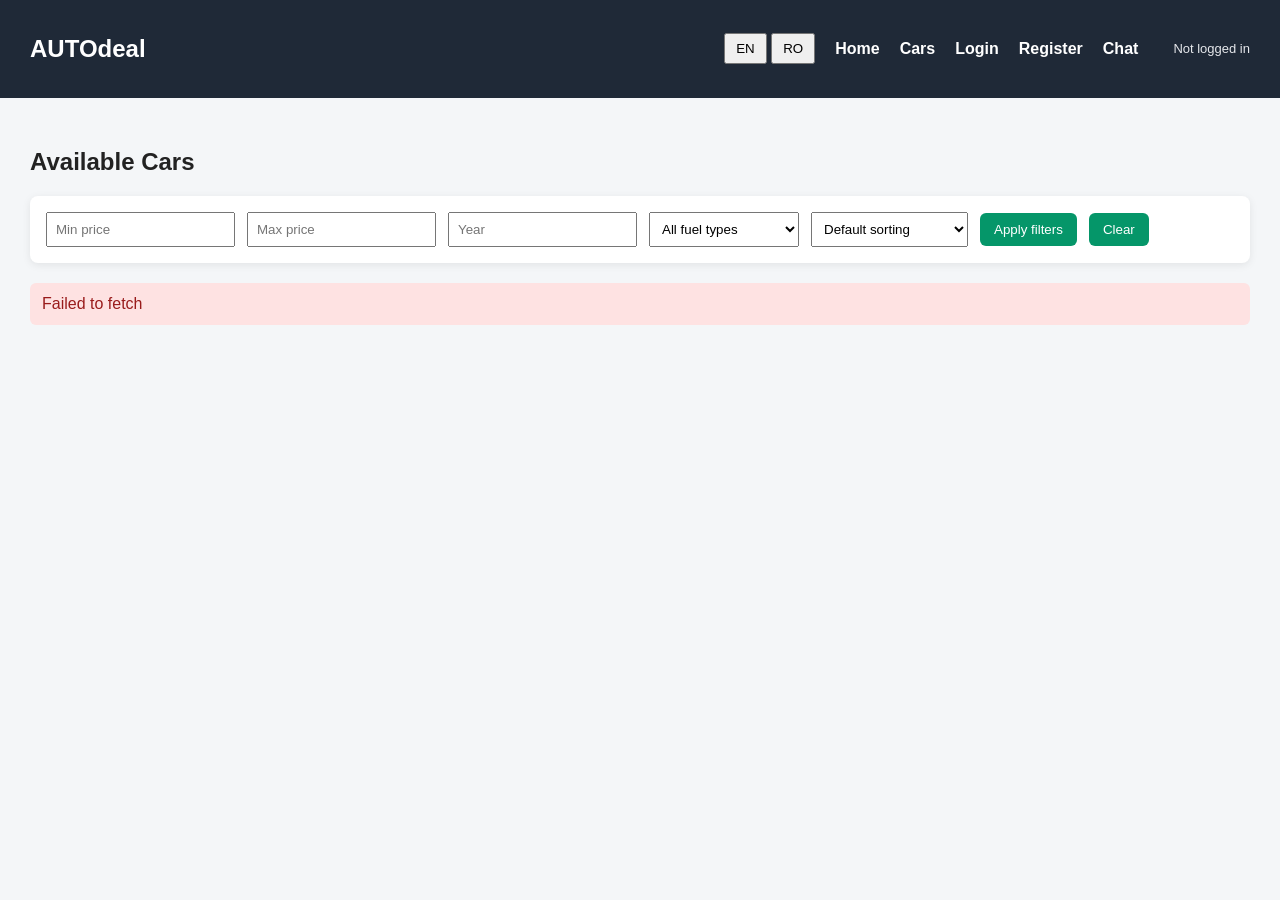
==== frontend/cars.html @ f8fce921 "Implement assignment 4 core client-server features" ====
<!DOCTYPE html>
<html lang="en">
<head>
    <meta charset="UTF-8">
    <title>AUTOdeal - Cars</title>
    <link rel="stylesheet" href="css/style.css">
</head>
<body>

<nav>
    <h1>AUTOdeal</h1>

    <div>
        <button onclick="setLanguage('en')">EN</button>
        <button onclick="setLanguage('ro')">RO</button>
    </div>

    <a href="index.html" data-i18n="home">Home</a>
    <a href="cars.html" data-i18n="cars">Cars</a>
    <a href="create-car.html">Create Car</a>
    <a href="login.html" data-i18n="login">Login</a>
    <a href="register.html" data-i18n="register">Register</a>
    <a href="chat.html" data-i18n="chat">Chat</a>
</nav>

<main>
    <h2 data-i18n="availableCars">Available Cars</h2>

    <div class="filters">
        <input type="number" id="minPrice" placeholder="Min price">
        <input type="number" id="maxPrice" placeholder="Max price">
        <input type="number" id="year" placeholder="Year">

        <select id="fuelType">
            <option value="">All fuel types</option>
            <option value="PETROL">Petrol</option>
            <option value="DIESEL">Diesel</option>
            <option value="HYBRID">Hybrid</option>
            <option value="ELECTRIC">Electric</option>
        </select>

        <select id="sortBy">
            <option value="">Default sorting</option>
            <option value="priceAsc">Price ascending</option>
            <option value="priceDesc">Price descending</option>
            <option value="yearAsc">Year ascending</option>
            <option value="yearDesc">Year descending</option>
            <option value="mileageAsc">Mileage ascending</option>
            <option value="mileageDesc">Mileage descending</option>
        </select>

        <button onclick="loadCars()">Apply filters</button>
        <button onclick="clearFilters()">Clear</button>
        <div id="exportButtons" class="export-buttons">
            <button onclick="exportCars('json')">Download JSON</button>
            <button onclick="exportCars('csv')">Download CSV</button>
            <button onclick="exportCars('xml')">Download XML</button>
        </div>
    </div>

    <div id="message"></div>

    <div id="carsContainer"></div>
</main>

<script src="js/api.js"></script>
<script src="js/i18n.js"></script>
<script src="js/navbar.js"></script>
<script src="js/cars.js"></script>

</body>
</html>
---- frontend/css/style.css ----
body {
    margin: 0;
    font-family: Arial, sans-serif;
    background: #f4f6f8;
    color: #222;
}

nav {
    background: #1f2937;
    color: white;
    padding: 15px 30px;
    display: flex;
    gap: 20px;
    align-items: center;
}

nav h1 {
    margin-right: auto;
}

nav a {
    color: white;
    text-decoration: none;
    font-weight: bold;
}

nav button {
    padding: 6px 10px;
    cursor: pointer;
}

main {
    padding: 30px;
}

.card {
    background: white;
    padding: 16px;
    margin: 12px 0;
    border-radius: 8px;
    box-shadow: 0 2px 8px rgba(0,0,0,0.1);
}

.error {
    background: #fee2e2;
    color: #991b1b;
    padding: 12px;
    border-radius: 6px;
    margin-bottom: 15px;
}

#carsContainer {
    display: grid;
    grid-template-columns: repeat(auto-fill, minmax(280px, 1fr));
    gap: 16px;
}

.filters {
    background: white;
    padding: 16px;
    margin-bottom: 20px;
    border-radius: 8px;
    display: flex;
    gap: 12px;
    flex-wrap: wrap;
    align-items: center;
    box-shadow: 0 2px 8px rgba(0,0,0,0.08);
}

.filters input,
.filters select {
    padding: 8px;
    min-width: 150px;
}

.filters button {
    padding: 9px 14px;
    cursor: pointer;
}

.form-card {
    background: white;
    padding: 20px;
    border-radius: 8px;
    max-width: 420px;
    box-shadow: 0 2px 8px rgba(0,0,0,0.08);
    display: flex;
    flex-direction: column;
    gap: 8px;
}

.form-card input,
.form-card select {
    padding: 9px;
    margin-bottom: 8px;
}

.form-card button {
    margin-top: 8px;
    padding: 10px;
}

.success {
    background: #dcfce7;
    color: #166534;
    padding: 12px;
    border-radius: 6px;
    margin-bottom: 15px;
}

.chat-container {
    background: white;
    padding: 20px;
    border-radius: 8px;
    max-width: 700px;
    box-shadow: 0 2px 8px rgba(0,0,0,0.08);
}

.chat-messages {
    height: 350px;
    overflow-y: auto;
    border: 1px solid #ddd;
    padding: 12px;
    margin-bottom: 12px;
    background: #f9fafb;
}

.chat-message {
    background: #e5e7eb;
    padding: 10px;
    margin-bottom: 10px;
    border-radius: 6px;
}

.chat-message p {
    margin: 6px 0 0 0;
}

.chat-time {
    font-size: 12px;
    color: #555;
    margin-left: 8px;
}

.chat-form {
    display: flex;
    gap: 10px;
}

.chat-form input {
    flex: 1;
    padding: 10px;
}

.chat-form button {
    padding: 10px 18px;
}

.hint {
    color: #555;
    margin-top: 12px;
}

.danger-button {
    background: #dc2626;
    color: white;
    border: none;
    padding: 9px 14px;
    border-radius: 6px;
    cursor: pointer;
    margin-top: 10px;
}

.danger-button:hover {
    background: #991b1b;
}

.secondary-button {
    display: inline-block;
    background: #2563eb;
    color: white;
    border: none;
    padding: 9px 14px;
    border-radius: 6px;
    cursor: pointer;
    margin-top: 10px;
    text-decoration: none;
}

.secondary-button:hover {
    background: #1d4ed8;
}

.card-actions {
    display: flex;
    gap: 10px;
    align-items: center;
}

.auth-box {
    display: flex;
    align-items: center;
    gap: 10px;
    margin-left: 15px;
}

.logged-user {
    font-size: 13px;
    color: #e5e7eb;
}

.auth-box button {
    background: #ef4444;
    color: white;
    border: none;
    padding: 7px 12px;
    border-radius: 6px;
    cursor: pointer;
}

.auth-box button:hover {
    background: #b91c1c;
}

.hero {
    background: white;
    padding: 50px;
    border-radius: 12px;
    box-shadow: 0 2px 10px rgba(0,0,0,0.08);
    margin-bottom: 25px;
}

.hero-content h2 {
    font-size: 36px;
    margin-bottom: 12px;
}

.hero-content p {
    font-size: 18px;
    max-width: 650px;
}

.hero-actions {
    display: flex;
    gap: 12px;
    margin-top: 20px;
}

.info-grid {
    display: grid;
    grid-template-columns: repeat(auto-fit, minmax(220px, 1fr));
    gap: 18px;
}

.info-card {
    background: white;
    padding: 20px;
    border-radius: 10px;
    box-shadow: 0 2px 8px rgba(0,0,0,0.08);
}

.contact-box {
    margin-top: 10px;
}

.hidden-contact {
    background: #fef3c7;
    color: #92400e;
    padding: 10px;
    border-radius: 6px;
}

.seller-contact {
    background: #e0f2fe;
    color: #075985;
    padding: 10px;
    border-radius: 6px;
}

.filters button:nth-last-child(-n+3) {
    background: #059669;
    color: white;
    border: none;
    border-radius: 6px;
}

.filters button:nth-last-child(-n+3):hover {
    background: #047857;
}
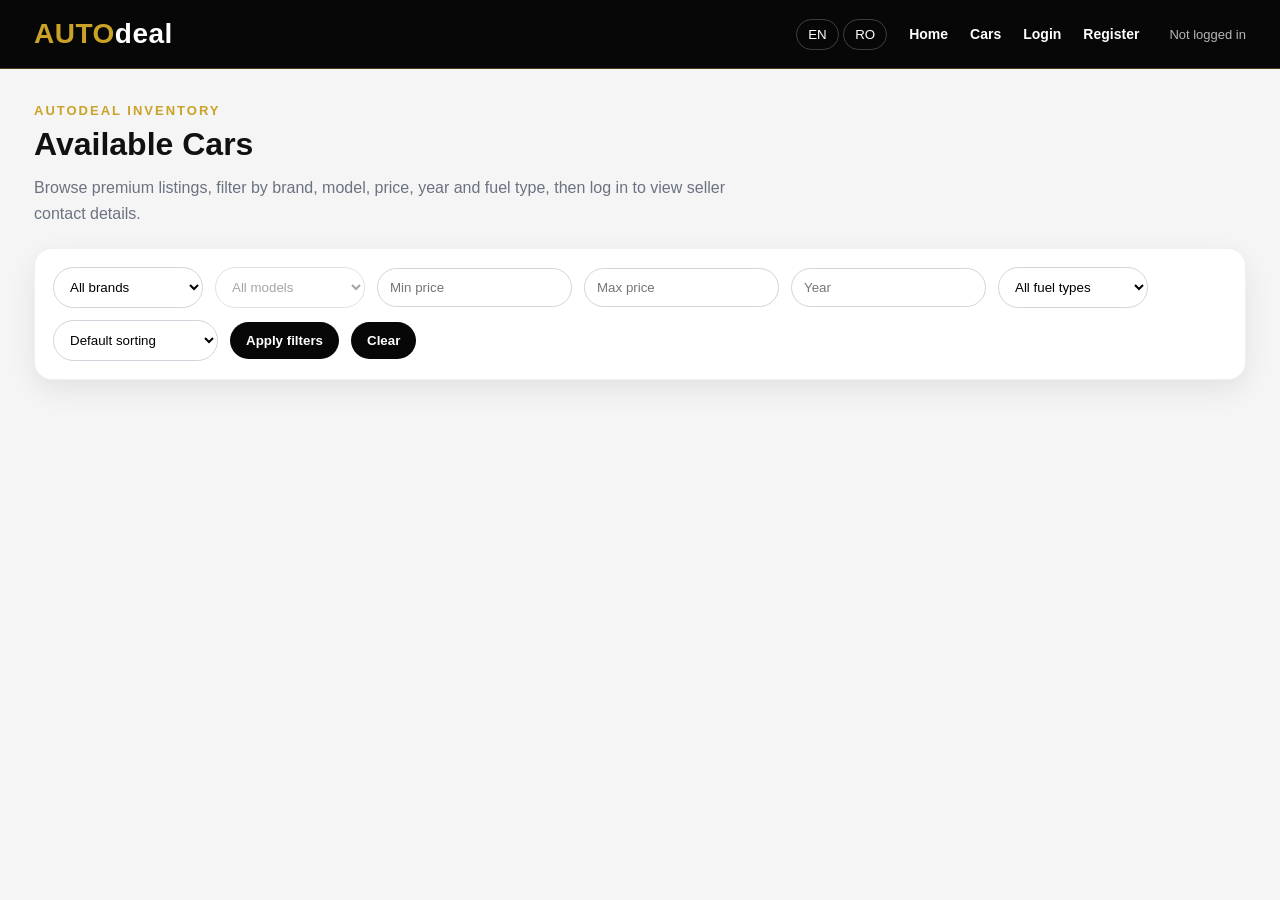
==== commit efd681d2: "Finalize assignment 4 client-server features and UI" ====
--- a/frontend/cars.html
+++ b/frontend/cars.html
@@ -8,7 +8,9 @@
 <body>
 
 <nav>
-    <h1>AUTOdeal</h1>
+    <a href="index.html" class="logo-link">
+        <span class="logo-auto">AUTO</span><span class="logo-deal">deal</span>
+    </a>
 
     <div>
         <button onclick="setLanguage('en')">EN</button>
@@ -24,9 +26,35 @@
 </nav>
 
 <main>
-    <h2 data-i18n="availableCars">Available Cars</h2>
+    <section class="page-header page-header-split">
+        <div>
+            <p class="page-eyebrow">AUTOdeal inventory</p>
+            <h2 class="page-title" data-i18n="availableCars">Available Cars</h2>
+            <p class="page-description">
+                Browse premium listings, filter by brand, model, price, year and fuel type, then log in to view seller contact details.
+            </p>
+        </div>
 
-    <div class="filters">
+        <details id="exportButtons" class="export-panel">
+            <summary>Export data</summary>
+
+            <div class="export-menu">
+                <button onclick="exportCars('json')" type="button">Export as JSON</button>
+                <button onclick="exportCars('csv')" type="button">Export as CSV</button>
+                <button onclick="exportCars('xml')" type="button">Export as XML</button>
+            </div>
+        </details>
+    </section>
+
+    <section class="filters">
+        <select id="brandFilter">
+            <option value="">All brands</option>
+        </select>
+
+        <select id="modelFilter" disabled>
+            <option value="">All models</option>
+        </select>
+
         <input type="number" id="minPrice" placeholder="Min price">
         <input type="number" id="maxPrice" placeholder="Max price">
         <input type="number" id="year" placeholder="Year">
@@ -51,16 +79,11 @@
 
         <button onclick="loadCars()">Apply filters</button>
         <button onclick="clearFilters()">Clear</button>
-        <div id="exportButtons" class="export-buttons">
-            <button onclick="exportCars('json')">Download JSON</button>
-            <button onclick="exportCars('csv')">Download CSV</button>
-            <button onclick="exportCars('xml')">Download XML</button>
-        </div>
-    </div>
+    </section>
 
     <div id="message"></div>
 
-    <div id="carsContainer"></div>
+    <section id="carsContainer"></section>
 </main>
 
 <script src="js/api.js"></script>
--- a/frontend/css/style.css
+++ b/frontend/css/style.css
@@ -1,144 +1,498 @@
+:root {
+    --black: #070707;
+    --dark: #111111;
+    --dark-soft: #1a1a1a;
+    --gold: #c9a227;
+    --gold-light: #e0c15c;
+    --white: #ffffff;
+    --off-white: #f5f5f5;
+    --muted: #b5b5b5;
+    --gray: #6b7280;
+    --danger: #dc2626;
+    --danger-dark: #991b1b;
+    --success-bg: #ecfdf3;
+    --success-text: #166534;
+    --error-bg: #fef2f2;
+    --error-text: #991b1b;
+    --border: rgba(255, 255, 255, 0.12);
+    --shadow: 0 18px 45px rgba(0, 0, 0, 0.18);
+}
+
+* {
+    box-sizing: border-box;
+}
+
 body {
     margin: 0;
-    font-family: Arial, sans-serif;
-    background: #f4f6f8;
-    color: #222;
-}
+    font-family: Arial, Helvetica, sans-serif;
+    background: var(--off-white);
+    color: var(--dark);
+}
+
+/* NAVBAR */
 
 nav {
-    background: #1f2937;
-    color: white;
-    padding: 15px 30px;
-    display: flex;
-    gap: 20px;
+    background: var(--black);
+    color: var(--white);
+    padding: 18px 34px;
+    display: flex;
     align-items: center;
-}
-
-nav h1 {
+    gap: 22px;
+    border-bottom: 1px solid rgba(201, 162, 39, 0.35);
+    position: sticky;
+    top: 0;
+    z-index: 50;
+}
+
+.logo-link {
     margin-right: auto;
+    text-decoration: none;
+    font-size: 28px;
+    letter-spacing: 0.5px;
+    font-weight: 800;
+    display: inline-block;
+    transition: transform 0.2s ease, opacity 0.2s ease;
+}
+
+.logo-link:hover {
+    transform: scale(1.06);
+    opacity: 0.92;
+}
+
+.logo-auto {
+    color: var(--gold);
+}
+
+.logo-deal {
+    color: var(--white);
 }
 
 nav a {
-    color: white;
+    color: var(--white);
     text-decoration: none;
-    font-weight: bold;
+    font-weight: 600;
+    font-size: 14px;
+    transition: color 0.2s ease;
+}
+
+nav a:hover {
+    color: var(--gold-light);
 }
 
 nav button {
-    padding: 6px 10px;
+    background: transparent;
+    color: var(--white);
+    border: 1px solid rgba(255, 255, 255, 0.22);
+    padding: 7px 11px;
+    border-radius: 999px;
     cursor: pointer;
-}
+    transition: all 0.2s ease;
+}
+
+nav button:hover {
+    border-color: var(--gold);
+    color: var(--gold-light);
+}
+
+.auth-box {
+    display: flex;
+    align-items: center;
+    gap: 10px;
+    margin-left: 8px;
+}
+
+.logged-user {
+    font-size: 13px;
+    color: var(--muted);
+    white-space: nowrap;
+}
+
+.auth-box button {
+    background: var(--gold);
+    color: var(--black);
+    border: none;
+    padding: 8px 13px;
+    border-radius: 999px;
+    font-weight: 700;
+}
+
+.auth-box button:hover {
+    background: var(--gold-light);
+    color: var(--black);
+}
+
+/* LAYOUT */
 
 main {
-    padding: 30px;
-}
-
-.card {
-    background: white;
-    padding: 16px;
-    margin: 12px 0;
-    border-radius: 8px;
-    box-shadow: 0 2px 8px rgba(0,0,0,0.1);
-}
-
-.error {
-    background: #fee2e2;
-    color: #991b1b;
-    padding: 12px;
-    border-radius: 6px;
-    margin-bottom: 15px;
-}
-
-#carsContainer {
+    padding: 34px;
+    max-width: 1280px;
+    margin: 0 auto;
+}
+
+.page-title {
+    font-size: 32px;
+    margin: 0 0 20px 0;
+    color: var(--dark);
+}
+
+.button,
+.secondary-button,
+.danger-button {
+    display: inline-block;
+    border: none;
+    padding: 11px 18px;
+    border-radius: 999px;
+    cursor: pointer;
+    font-weight: 700;
+    text-decoration: none;
+    transition: all 0.2s ease;
+}
+
+.button {
+    background: var(--gold);
+    color: var(--black);
+}
+
+.button:hover {
+    background: var(--gold-light);
+    transform: translateY(-1px);
+}
+
+.secondary-button {
+    background: var(--black);
+    color: var(--white);
+}
+
+.secondary-button:hover {
+    background: var(--dark-soft);
+    color: var(--gold-light);
+    transform: translateY(-1px);
+}
+
+.danger-button {
+    background: var(--danger);
+    color: var(--white);
+}
+
+.danger-button:hover {
+    background: var(--danger-dark);
+}
+
+/* HOME PAGE */
+
+.hero {
+    min-height: 520px;
+    background:
+            linear-gradient(110deg, rgba(0, 0, 0, 0.92), rgba(0, 0, 0, 0.72)),
+            radial-gradient(circle at top right, rgba(201, 162, 39, 0.35), transparent 35%);
+    border-radius: 24px;
+    box-shadow: var(--shadow);
+    padding: 70px;
+    display: flex;
+    align-items: center;
+    color: var(--white);
+    overflow: hidden;
+    position: relative;
+}
+
+.hero::after {
+    content: "";
+    position: absolute;
+    width: 420px;
+    height: 420px;
+    border: 1px solid rgba(201, 162, 39, 0.22);
+    border-radius: 50%;
+    right: -120px;
+    bottom: -160px;
+}
+
+.hero-content {
+    max-width: 720px;
+    position: relative;
+    z-index: 2;
+}
+
+.hero-eyebrow {
+    color: var(--gold-light);
+    text-transform: uppercase;
+    font-size: 13px;
+    font-weight: 800;
+    letter-spacing: 2px;
+    margin-bottom: 18px;
+}
+
+.hero-content h2 {
+    font-size: 56px;
+    line-height: 1.05;
+    margin: 0 0 20px 0;
+}
+
+.hero-content p {
+    font-size: 19px;
+    line-height: 1.7;
+    color: #d4d4d4;
+    margin: 0;
+}
+
+.hero-actions {
+    display: flex;
+    gap: 14px;
+    margin-top: 30px;
+    flex-wrap: wrap;
+}
+
+.hero-actions .secondary-button {
+    background: transparent;
+    border: 1px solid rgba(255, 255, 255, 0.25);
+}
+
+.hero-actions .secondary-button:hover {
+    border-color: var(--gold);
+    background: rgba(255, 255, 255, 0.05);
+}
+
+.info-grid {
     display: grid;
-    grid-template-columns: repeat(auto-fill, minmax(280px, 1fr));
-    gap: 16px;
-}
+    grid-template-columns: repeat(3, 1fr);
+    gap: 22px;
+    margin-top: 28px;
+}
+
+.info-card {
+    background: var(--white);
+    padding: 28px;
+    border-radius: 18px;
+    box-shadow: 0 10px 28px rgba(0, 0, 0, 0.08);
+    border: 1px solid rgba(0, 0, 0, 0.06);
+}
+
+.info-card h3 {
+    margin: 0 0 10px 0;
+    font-size: 21px;
+}
+
+.info-card p {
+    margin: 0;
+    color: var(--gray);
+    line-height: 1.6;
+}
+
+.gold-line {
+    width: 46px;
+    height: 3px;
+    background: var(--gold);
+    border-radius: 999px;
+    margin-bottom: 16px;
+}
+
+/* CARS PAGE */
 
 .filters {
-    background: white;
-    padding: 16px;
-    margin-bottom: 20px;
-    border-radius: 8px;
+    background: var(--white);
+    padding: 18px;
+    margin-bottom: 24px;
+    border-radius: 18px;
     display: flex;
     gap: 12px;
     flex-wrap: wrap;
     align-items: center;
-    box-shadow: 0 2px 8px rgba(0,0,0,0.08);
+    box-shadow: 0 10px 28px rgba(0, 0, 0, 0.08);
+    border: 1px solid rgba(0, 0, 0, 0.06);
 }
 
 .filters input,
 .filters select {
-    padding: 8px;
+    padding: 11px 12px;
     min-width: 150px;
+    border: 1px solid #d1d5db;
+    border-radius: 999px;
+    background: var(--white);
 }
 
 .filters button {
-    padding: 9px 14px;
+    background: var(--black);
+    color: var(--white);
+    border: none;
+    padding: 11px 16px;
+    border-radius: 999px;
     cursor: pointer;
-}
+    font-weight: 700;
+}
+
+.filters button:hover {
+    color: var(--gold-light);
+}
+
+.export-buttons {
+    display: flex;
+    gap: 10px;
+    flex-wrap: wrap;
+}
+
+.export-buttons button {
+    background: var(--gold);
+    color: var(--black);
+}
+
+.export-buttons button:hover {
+    background: var(--gold-light);
+    color: var(--black);
+}
+
+#carsContainer {
+    display: grid;
+    grid-template-columns: repeat(auto-fill, minmax(295px, 1fr));
+    gap: 20px;
+}
+
+.card {
+    background: var(--white);
+    padding: 22px;
+    border-radius: 18px;
+    box-shadow: 0 10px 28px rgba(0, 0, 0, 0.08);
+    border: 1px solid rgba(0, 0, 0, 0.06);
+    transition: transform 0.2s ease, box-shadow 0.2s ease;
+}
+
+.card:hover {
+    transform: translateY(-3px);
+    box-shadow: 0 16px 38px rgba(0, 0, 0, 0.12);
+}
+
+.card h3 {
+    margin: 0 0 14px 0;
+    font-size: 23px;
+}
+
+.card p {
+    margin: 7px 0;
+    color: #333;
+}
+
+.card strong {
+    color: var(--black);
+}
+
+.card-actions {
+    display: flex;
+    gap: 10px;
+    align-items: center;
+    margin-top: 14px;
+}
+
+.contact-box {
+    margin-top: 14px;
+}
+
+.hidden-contact {
+    background: #fffbeb;
+    color: #92400e;
+    padding: 12px;
+    border-radius: 12px;
+    border: 1px solid #fde68a;
+}
+
+.seller-contact {
+    background: #f8fafc;
+    color: var(--dark);
+    padding: 12px;
+    border-radius: 12px;
+    border-left: 4px solid var(--gold);
+}
+
+/* FORMS */
 
 .form-card {
-    background: white;
-    padding: 20px;
-    border-radius: 8px;
-    max-width: 420px;
-    box-shadow: 0 2px 8px rgba(0,0,0,0.08);
+    background: var(--white);
+    padding: 28px;
+    border-radius: 20px;
+    max-width: 460px;
+    box-shadow: 0 12px 34px rgba(0, 0, 0, 0.09);
     display: flex;
     flex-direction: column;
-    gap: 8px;
+    gap: 9px;
+    border: 1px solid rgba(0, 0, 0, 0.06);
+}
+
+.form-card label {
+    font-weight: 700;
+    font-size: 14px;
 }
 
 .form-card input,
 .form-card select {
-    padding: 9px;
+    padding: 12px;
+    border: 1px solid #d1d5db;
+    border-radius: 12px;
     margin-bottom: 8px;
 }
 
+.form-card input:focus,
+.form-card select:focus,
+.filters input:focus,
+.filters select:focus {
+    outline: none;
+    border-color: var(--gold);
+    box-shadow: 0 0 0 3px rgba(201, 162, 39, 0.18);
+}
+
 .form-card button {
-    margin-top: 8px;
-    padding: 10px;
-}
-
-.success {
-    background: #dcfce7;
-    color: #166534;
+    margin-top: 10px;
     padding: 12px;
-    border-radius: 6px;
-    margin-bottom: 15px;
-}
+    background: var(--gold);
+    color: var(--black);
+    border: none;
+    border-radius: 999px;
+    font-weight: 800;
+    cursor: pointer;
+}
+
+.form-card button:hover {
+    background: var(--gold-light);
+}
+
+.hint {
+    color: var(--gray);
+    margin-top: 14px;
+}
+
+/* CHAT */
 
 .chat-container {
-    background: white;
-    padding: 20px;
-    border-radius: 8px;
-    max-width: 700px;
-    box-shadow: 0 2px 8px rgba(0,0,0,0.08);
+    background: var(--white);
+    padding: 22px;
+    border-radius: 20px;
+    max-width: 760px;
+    box-shadow: 0 12px 34px rgba(0, 0, 0, 0.09);
+    border: 1px solid rgba(0, 0, 0, 0.06);
 }
 
 .chat-messages {
-    height: 350px;
+    height: 360px;
     overflow-y: auto;
-    border: 1px solid #ddd;
+    border: 1px solid #e5e7eb;
+    padding: 14px;
+    margin-bottom: 14px;
+    background: #fafafa;
+    border-radius: 14px;
+}
+
+.chat-message {
+    background: var(--black);
+    color: var(--white);
     padding: 12px;
-    margin-bottom: 12px;
-    background: #f9fafb;
-}
-
-.chat-message {
-    background: #e5e7eb;
-    padding: 10px;
     margin-bottom: 10px;
-    border-radius: 6px;
+    border-radius: 14px;
 }
 
 .chat-message p {
-    margin: 6px 0 0 0;
+    margin: 7px 0 0 0;
+    color: #e5e5e5;
 }
 
 .chat-time {
     font-size: 12px;
-    color: #555;
+    color: var(--gold-light);
     margin-left: 8px;
 }
 
@@ -149,141 +503,707 @@
 
 .chat-form input {
     flex: 1;
-    padding: 10px;
+    padding: 12px;
+    border: 1px solid #d1d5db;
+    border-radius: 999px;
 }
 
 .chat-form button {
-    padding: 10px 18px;
-}
-
-.hint {
-    color: #555;
+    padding: 12px 20px;
+    border-radius: 999px;
+    border: none;
+    background: var(--gold);
+    color: var(--black);
+    font-weight: 800;
+}
+
+/* MESSAGES */
+
+.error {
+    background: var(--error-bg);
+    color: var(--error-text);
+    padding: 13px 15px;
+    border-radius: 12px;
+    margin-bottom: 16px;
+    border: 1px solid #fecaca;
+}
+
+.success {
+    background: var(--success-bg);
+    color: var(--success-text);
+    padding: 13px 15px;
+    border-radius: 12px;
+    margin-bottom: 16px;
+    border: 1px solid #bbf7d0;
+}
+
+/* RESPONSIVE */
+
+@media (max-width: 900px) {
+    nav {
+        flex-wrap: wrap;
+        padding: 16px 22px;
+    }
+
+    nav h1 {
+        width: 100%;
+    }
+
+    .hero {
+        padding: 40px 28px;
+        min-height: auto;
+    }
+
+    .hero-content h2 {
+        font-size: 40px;
+    }
+
+    .info-grid {
+        grid-template-columns: 1fr;
+    }
+
+    main {
+        padding: 22px;
+    }
+}
+
+.page-header {
+    margin-bottom: 22px;
+}
+
+.page-eyebrow {
+    color: var(--gold);
+    text-transform: uppercase;
+    font-size: 13px;
+    font-weight: 800;
+    letter-spacing: 2px;
+    margin: 0 0 8px 0;
+}
+
+.page-description {
+    color: var(--gray);
+    max-width: 720px;
+    line-height: 1.6;
+    margin: -8px 0 0 0;
+}
+
+.page-header-split {
+    display: flex;
+    justify-content: space-between;
+    align-items: flex-start;
+    gap: 24px;
+}
+
+.export-panel {
+    position: relative;
+    min-width: 170px;
+    width: 170px;
+    background: transparent;
+    color: var(--white);
+    border: none;
+    padding: 0;
+    box-shadow: none;
+}
+
+.export-panel summary {
+    list-style: none;
+    cursor: pointer;
+    background: var(--gold);
+    color: var(--black);
+    padding: 12px 18px;
+    border-radius: 999px;
+    font-weight: 800;
+    text-align: center;
+    user-select: none;
+    box-shadow: 0 10px 24px rgba(0, 0, 0, 0.12);
+}
+
+.export-panel summary::-webkit-details-marker {
+    display: none;
+}
+
+.export-panel summary::after {
+    content: " ▾";
+}
+
+.export-panel[open] summary::after {
+    content: " ▴";
+}
+
+.export-menu {
+    position: absolute;
+    top: 52px;
+    right: 0;
+    width: 170px;
+    display: flex;
+    flex-direction: column;
+    gap: 6px;
+    background: var(--black);
+    border: 1px solid rgba(201, 162, 39, 0.45);
+    border-radius: 16px;
+    padding: 8px;
+    box-shadow: 0 18px 38px rgba(0, 0, 0, 0.24);
+    z-index: 100;
+}
+
+.export-menu button {
+    width: 100%;
+    background: transparent !important;
+    color: var(--white) !important;
+    border: none !important;
+    text-align: left;
+    padding: 10px 12px !important;
+    border-radius: 10px !important;
+    cursor: pointer;
+    font-weight: 700;
+    font-size: 14px;
+}
+
+.export-menu button:hover {
+    background: rgba(201, 162, 39, 0.18) !important;
+    color: var(--gold-light) !important;
+}
+
+@media (max-width: 900px) {
+    .page-header-split {
+        flex-direction: column;
+    }
+
+    .export-panel {
+        width: 170px;
+    }
+
+    .export-menu {
+        left: 0;
+        right: auto;
+    }
+}
+
+.auth-layout {
+    display: grid;
+    grid-template-columns: 1fr 480px;
+    gap: 34px;
+    align-items: start;
+}
+
+.auth-intro {
+    background:
+            linear-gradient(135deg, rgba(0, 0, 0, 0.94), rgba(20, 20, 20, 0.86)),
+            radial-gradient(circle at bottom right, rgba(201, 162, 39, 0.24), transparent 35%);
+    color: var(--white);
+    border-radius: 24px;
+    padding: 54px;
+    min-height: 430px;
+    box-shadow: var(--shadow);
+    border: 1px solid rgba(201, 162, 39, 0.25);
+}
+
+.auth-intro h2 {
+    font-size: 46px;
+    line-height: 1.08;
+    margin: 0 0 18px 0;
+}
+
+.auth-intro p {
+    color: #d4d4d4;
+    line-height: 1.7;
+    font-size: 18px;
+    max-width: 620px;
+}
+
+.auth-card {
+    background: var(--white);
+    padding: 28px;
+    border-radius: 24px;
+    box-shadow: 0 12px 34px rgba(0, 0, 0, 0.09);
+    border: 1px solid rgba(0, 0, 0, 0.06);
+}
+
+.auth-card h2 {
+    margin: 0 0 18px 0;
+    font-size: 28px;
+}
+
+.auth-card .form-card {
+    box-shadow: none;
+    border: none;
+    padding: 0;
+    max-width: none;
+}
+
+.auth-switch {
+    margin: 18px 0 0 0;
+    color: var(--gray);
+}
+
+.auth-switch a {
+    color: var(--black);
+    font-weight: 800;
+    text-decoration: none;
+    border-bottom: 2px solid var(--gold);
+}
+
+.auth-switch a:hover {
+    color: var(--gold);
+}
+
+@media (max-width: 900px) {
+    .auth-layout {
+        grid-template-columns: 1fr;
+    }
+
+    .auth-intro {
+        min-height: auto;
+        padding: 36px;
+    }
+
+    .auth-intro h2 {
+        font-size: 36px;
+    }
+}
+
+.form-page-layout {
+    display: grid;
+    grid-template-columns: 1fr 520px;
+    gap: 34px;
+    align-items: start;
+}
+
+.form-page-intro {
+    background:
+            linear-gradient(135deg, rgba(0, 0, 0, 0.94), rgba(20, 20, 20, 0.86)),
+            radial-gradient(circle at bottom right, rgba(201, 162, 39, 0.26), transparent 35%);
+    color: var(--white);
+    border-radius: 24px;
+    padding: 54px;
+    min-height: 460px;
+    box-shadow: var(--shadow);
+    border: 1px solid rgba(201, 162, 39, 0.25);
+}
+
+.form-page-intro h2 {
+    font-size: 44px;
+    line-height: 1.08;
+    margin: 0 0 18px 0;
+}
+
+.form-page-intro p {
+    color: #d4d4d4;
+    line-height: 1.7;
+    font-size: 18px;
+    max-width: 620px;
+}
+
+.form-note {
+    margin-top: 24px;
+    background: rgba(201, 162, 39, 0.12);
+    border: 1px solid rgba(201, 162, 39, 0.35);
+    color: var(--gold-light);
+    padding: 14px 16px;
+    border-radius: 14px;
+    line-height: 1.6;
+}
+
+.form-page-card {
+    background: var(--white);
+    padding: 28px;
+    border-radius: 24px;
+    box-shadow: 0 12px 34px rgba(0, 0, 0, 0.09);
+    border: 1px solid rgba(0, 0, 0, 0.06);
+}
+
+.form-page-card h2 {
+    margin: 0 0 18px 0;
+    font-size: 28px;
+}
+
+.form-page-card .form-card {
+    box-shadow: none;
+    border: none;
+    padding: 0;
+    max-width: none;
+}
+
+@media (max-width: 900px) {
+    .form-page-layout {
+        grid-template-columns: 1fr;
+    }
+
+    .form-page-intro {
+        min-height: auto;
+        padding: 36px;
+    }
+
+    .form-page-intro h2 {
+        font-size: 34px;
+    }
+}
+
+.chat-page-layout {
+    display: grid;
+    grid-template-columns: 1fr 620px;
+    gap: 34px;
+    align-items: start;
+}
+
+.chat-intro {
+    background:
+            linear-gradient(135deg, rgba(0, 0, 0, 0.94), rgba(20, 20, 20, 0.86)),
+            radial-gradient(circle at bottom right, rgba(201, 162, 39, 0.26), transparent 35%);
+    color: var(--white);
+    border-radius: 24px;
+    padding: 54px;
+    min-height: 430px;
+    box-shadow: var(--shadow);
+    border: 1px solid rgba(201, 162, 39, 0.25);
+}
+
+.chat-intro h2 {
+    font-size: 44px;
+    line-height: 1.08;
+    margin: 0 0 18px 0;
+}
+
+.chat-intro p {
+    color: #d4d4d4;
+    line-height: 1.7;
+    font-size: 18px;
+    max-width: 620px;
+}
+
+.chat-page-card {
+    background: var(--white);
+    padding: 28px;
+    border-radius: 24px;
+    box-shadow: 0 12px 34px rgba(0, 0, 0, 0.09);
+    border: 1px solid rgba(0, 0, 0, 0.06);
+}
+
+.chat-header {
+    margin-bottom: 18px;
+}
+
+.chat-header h2 {
+    margin: 0 0 6px 0;
+    font-size: 28px;
+}
+
+.chat-header p {
+    margin: 0;
+    color: var(--gray);
+}
+
+.chat-page-card .chat-container {
+    max-width: none;
+    box-shadow: none;
+    border: none;
+    padding: 0;
+}
+
+.chat-page-card .chat-messages {
+    height: 420px;
+    background:
+            linear-gradient(180deg, #fafafa, #f3f4f6);
+}
+
+@media (max-width: 900px) {
+    .chat-page-layout {
+        grid-template-columns: 1fr;
+    }
+
+    .chat-intro {
+        min-height: auto;
+        padding: 36px;
+    }
+
+    .chat-intro h2 {
+        font-size: 34px;
+    }
+}
+
+/* Compact luxury intro panels */
+
+.auth-layout,
+.form-page-layout,
+.chat-page-layout {
+    grid-template-columns: minmax(320px, 0.85fr) minmax(420px, 1fr);
+    gap: 28px;
+}
+
+.auth-intro,
+.form-page-intro,
+.chat-intro {
+    min-height: 320px;
+    padding: 38px;
+    border-radius: 22px;
+}
+
+.auth-intro h2,
+.form-page-intro h2,
+.chat-intro h2 {
+    font-size: 36px;
+    line-height: 1.12;
+    margin-bottom: 14px;
+}
+
+.auth-intro p,
+.form-page-intro p,
+.chat-intro p {
+    font-size: 16px;
+    line-height: 1.65;
+}
+
+.auth-intro .page-eyebrow,
+.form-page-intro .page-eyebrow,
+.chat-intro .page-eyebrow {
+    font-size: 12px;
+    letter-spacing: 2.5px;
+}
+
+.form-note {
+    margin-top: 20px;
+    padding: 12px 14px;
+    font-size: 15px;
+}
+
+/* Chat page should give more room to the chat box */
+
+.chat-page-layout {
+    grid-template-columns: 0.75fr 1.25fr;
+}
+
+.chat-intro {
+    min-height: 280px;
+}
+
+.chat-page-card {
+    padding: 24px;
+}
+
+.chat-page-card .chat-messages {
+    height: 380px;
+}
+
+/* On smaller screens, intro panels stack normally */
+
+@media (max-width: 1000px) {
+    .auth-layout,
+    .form-page-layout,
+    .chat-page-layout {
+        grid-template-columns: 1fr;
+    }
+
+    .auth-intro,
+    .form-page-intro,
+    .chat-intro {
+        min-height: auto;
+        padding: 32px;
+    }
+}
+
+.car-card {
+    overflow: hidden;
+    padding: 0;
+}
+
+.car-card-image {
+    width: 100%;
+    height: 205px;
+    object-fit: cover;
+    display: block;
+    background: #111;
+}
+
+.car-card-placeholder {
+    width: 100%;
+    height: 205px;
+    display: flex;
+    align-items: center;
+    justify-content: center;
+    background:
+            linear-gradient(135deg, #0b0b0b, #252525),
+            radial-gradient(circle at top right, rgba(201, 162, 39, 0.3), transparent 35%);
+    color: var(--gold);
+    font-size: 28px;
+    font-weight: 900;
+    letter-spacing: 2px;
+}
+
+.car-card-body {
+    padding: 22px;
+}
+
+/* Premium marketplace car cards */
+
+#carsContainer {
+    grid-template-columns: repeat(auto-fill, minmax(340px, 1fr));
+    gap: 24px;
+}
+
+.car-card {
+    overflow: hidden;
+    padding: 0;
+    border-radius: 22px;
+    background: var(--white);
+    border: 1px solid rgba(0, 0, 0, 0.06);
+    box-shadow: 0 14px 36px rgba(0, 0, 0, 0.10);
+}
+
+.car-card:hover {
+    transform: translateY(-5px);
+    box-shadow: 0 22px 48px rgba(0, 0, 0, 0.15);
+}
+
+.car-card-image {
+    width: 100%;
+    height: 220px;
+    object-fit: cover;
+    display: block;
+    background: #111;
+}
+
+.car-card-placeholder {
+    width: 100%;
+    height: 220px;
+    display: flex;
+    align-items: center;
+    justify-content: center;
+    background:
+            linear-gradient(135deg, #050505, #222222),
+            radial-gradient(circle at top right, rgba(201, 162, 39, 0.34), transparent 38%);
+    color: var(--gold);
+    font-size: 32px;
+    font-weight: 900;
+    letter-spacing: 3px;
+}
+
+.car-card-placeholder span {
+    border: 1px solid rgba(201, 162, 39, 0.45);
+    padding: 12px 18px;
+    border-radius: 999px;
+}
+
+.car-card-body {
+    padding: 22px;
+}
+
+.car-card-top {
+    display: flex;
+    justify-content: space-between;
+    gap: 12px;
+    align-items: flex-start;
+}
+
+.car-brand {
+    margin: 0 0 4px 0;
+    color: var(--gold);
+    text-transform: uppercase;
+    font-size: 12px;
+    font-weight: 900;
+    letter-spacing: 1.8px;
+}
+
+.car-card h3 {
+    margin: 0;
+    font-size: 24px;
+    line-height: 1.2;
+}
+
+.car-id {
+    background: #f3f4f6;
+    color: var(--gray);
+    padding: 6px 10px;
+    border-radius: 999px;
+    font-size: 12px;
+    font-weight: 800;
+}
+
+.car-price {
+    margin-top: 18px;
+    font-size: 34px;
+    font-weight: 900;
+    color: var(--black);
+    letter-spacing: -0.8px;
+}
+
+.car-price::after {
+    content: "";
+    display: block;
+    width: 54px;
+    height: 3px;
+    background: var(--gold);
+    border-radius: 999px;
+    margin-top: 8px;
+}
+
+.car-spec-grid {
+    display: grid;
+    grid-template-columns: repeat(2, 1fr);
+    gap: 10px;
+    margin-top: 20px;
+}
+
+.car-spec {
+    background: #f8fafc;
+    padding: 12px;
+    border-radius: 14px;
+    border: 1px solid #eef0f3;
+}
+
+.car-spec span {
+    display: block;
+    color: var(--gray);
+    font-size: 12px;
+    font-weight: 700;
+    margin-bottom: 4px;
+}
+
+.car-spec strong {
+    color: var(--black);
+    font-size: 15px;
+}
+
+.car-location {
+    margin-top: 14px;
+    padding: 13px 14px;
+    border-radius: 14px;
+    background: var(--black);
+    color: var(--white);
+    display: flex;
+    justify-content: space-between;
+    gap: 12px;
+}
+
+.car-location span {
+    color: var(--muted);
+    font-size: 13px;
+}
+
+.car-location strong {
+    color: var(--gold-light);
+}
+
+.car-seller {
     margin-top: 12px;
-}
-
-.danger-button {
-    background: #dc2626;
-    color: white;
-    border: none;
-    padding: 9px 14px;
-    border-radius: 6px;
-    cursor: pointer;
-    margin-top: 10px;
-}
-
-.danger-button:hover {
-    background: #991b1b;
-}
-
-.secondary-button {
-    display: inline-block;
-    background: #2563eb;
-    color: white;
-    border: none;
-    padding: 9px 14px;
-    border-radius: 6px;
-    cursor: pointer;
-    margin-top: 10px;
-    text-decoration: none;
-}
-
-.secondary-button:hover {
-    background: #1d4ed8;
-}
-
-.card-actions {
-    display: flex;
-    gap: 10px;
-    align-items: center;
-}
-
-.auth-box {
-    display: flex;
-    align-items: center;
-    gap: 10px;
-    margin-left: 15px;
-}
-
-.logged-user {
-    font-size: 13px;
-    color: #e5e7eb;
-}
-
-.auth-box button {
-    background: #ef4444;
-    color: white;
-    border: none;
-    padding: 7px 12px;
-    border-radius: 6px;
-    cursor: pointer;
-}
-
-.auth-box button:hover {
-    background: #b91c1c;
-}
-
-.hero {
-    background: white;
-    padding: 50px;
-    border-radius: 12px;
-    box-shadow: 0 2px 10px rgba(0,0,0,0.08);
-    margin-bottom: 25px;
-}
-
-.hero-content h2 {
-    font-size: 36px;
-    margin-bottom: 12px;
-}
-
-.hero-content p {
-    font-size: 18px;
-    max-width: 650px;
-}
-
-.hero-actions {
-    display: flex;
-    gap: 12px;
-    margin-top: 20px;
-}
-
-.info-grid {
-    display: grid;
-    grid-template-columns: repeat(auto-fit, minmax(220px, 1fr));
-    gap: 18px;
-}
-
-.info-card {
-    background: white;
-    padding: 20px;
-    border-radius: 10px;
-    box-shadow: 0 2px 8px rgba(0,0,0,0.08);
-}
-
-.contact-box {
-    margin-top: 10px;
-}
-
-.hidden-contact {
-    background: #fef3c7;
-    color: #92400e;
-    padding: 10px;
-    border-radius: 6px;
-}
-
-.seller-contact {
-    background: #e0f2fe;
-    color: #075985;
-    padding: 10px;
-    border-radius: 6px;
-}
-
-.filters button:nth-last-child(-n+3) {
-    background: #059669;
-    color: white;
-    border: none;
-    border-radius: 6px;
-}
-
-.filters button:nth-last-child(-n+3):hover {
-    background: #047857;
+    color: var(--gray);
+    font-size: 14px;
+}
+
+.car-seller strong {
+    color: var(--black);
+}
+
+.car-card .contact-box {
+    margin-top: 14px;
+}
+
+.car-card .seller-contact,
+.car-card .hidden-contact {
+    border-radius: 14px;
+}
+
+.car-card .card-actions {
+    margin-top: 16px;
+    padding-top: 16px;
+    border-top: 1px solid #eeeeee;
 }
